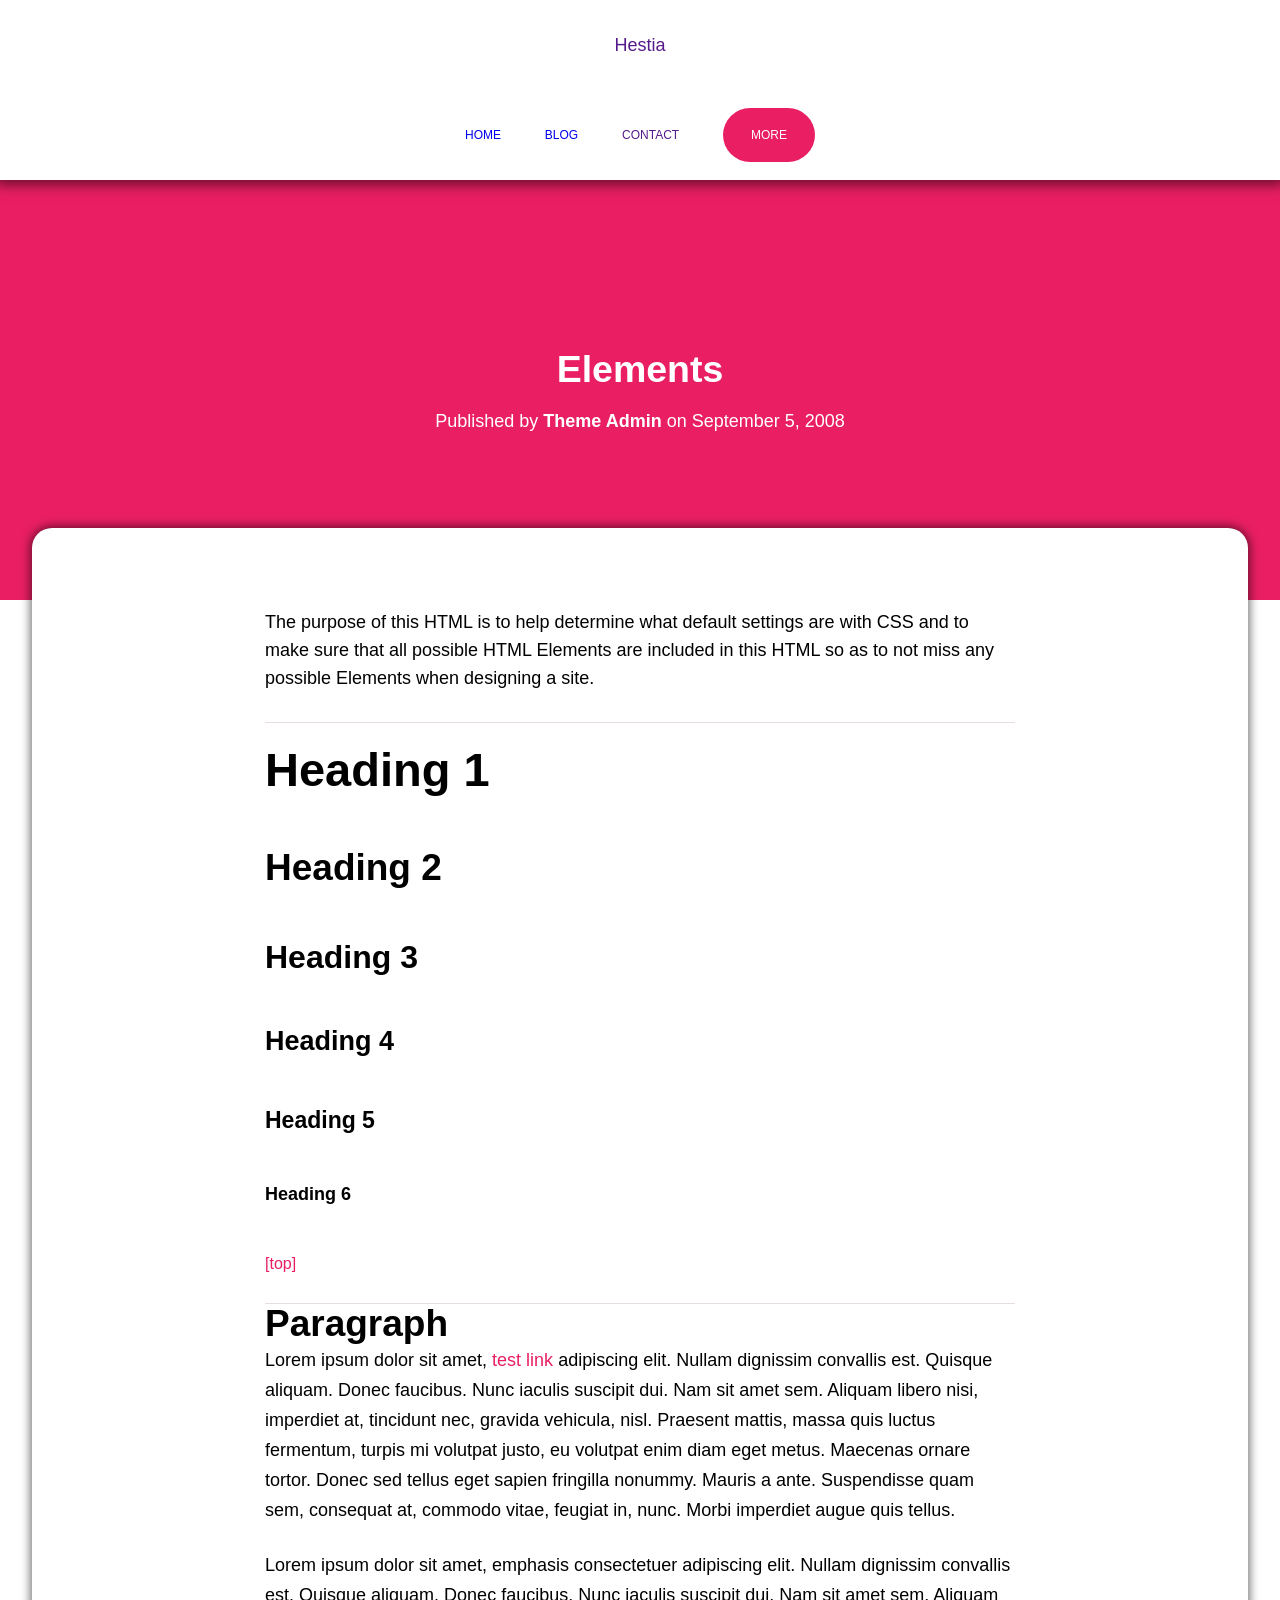
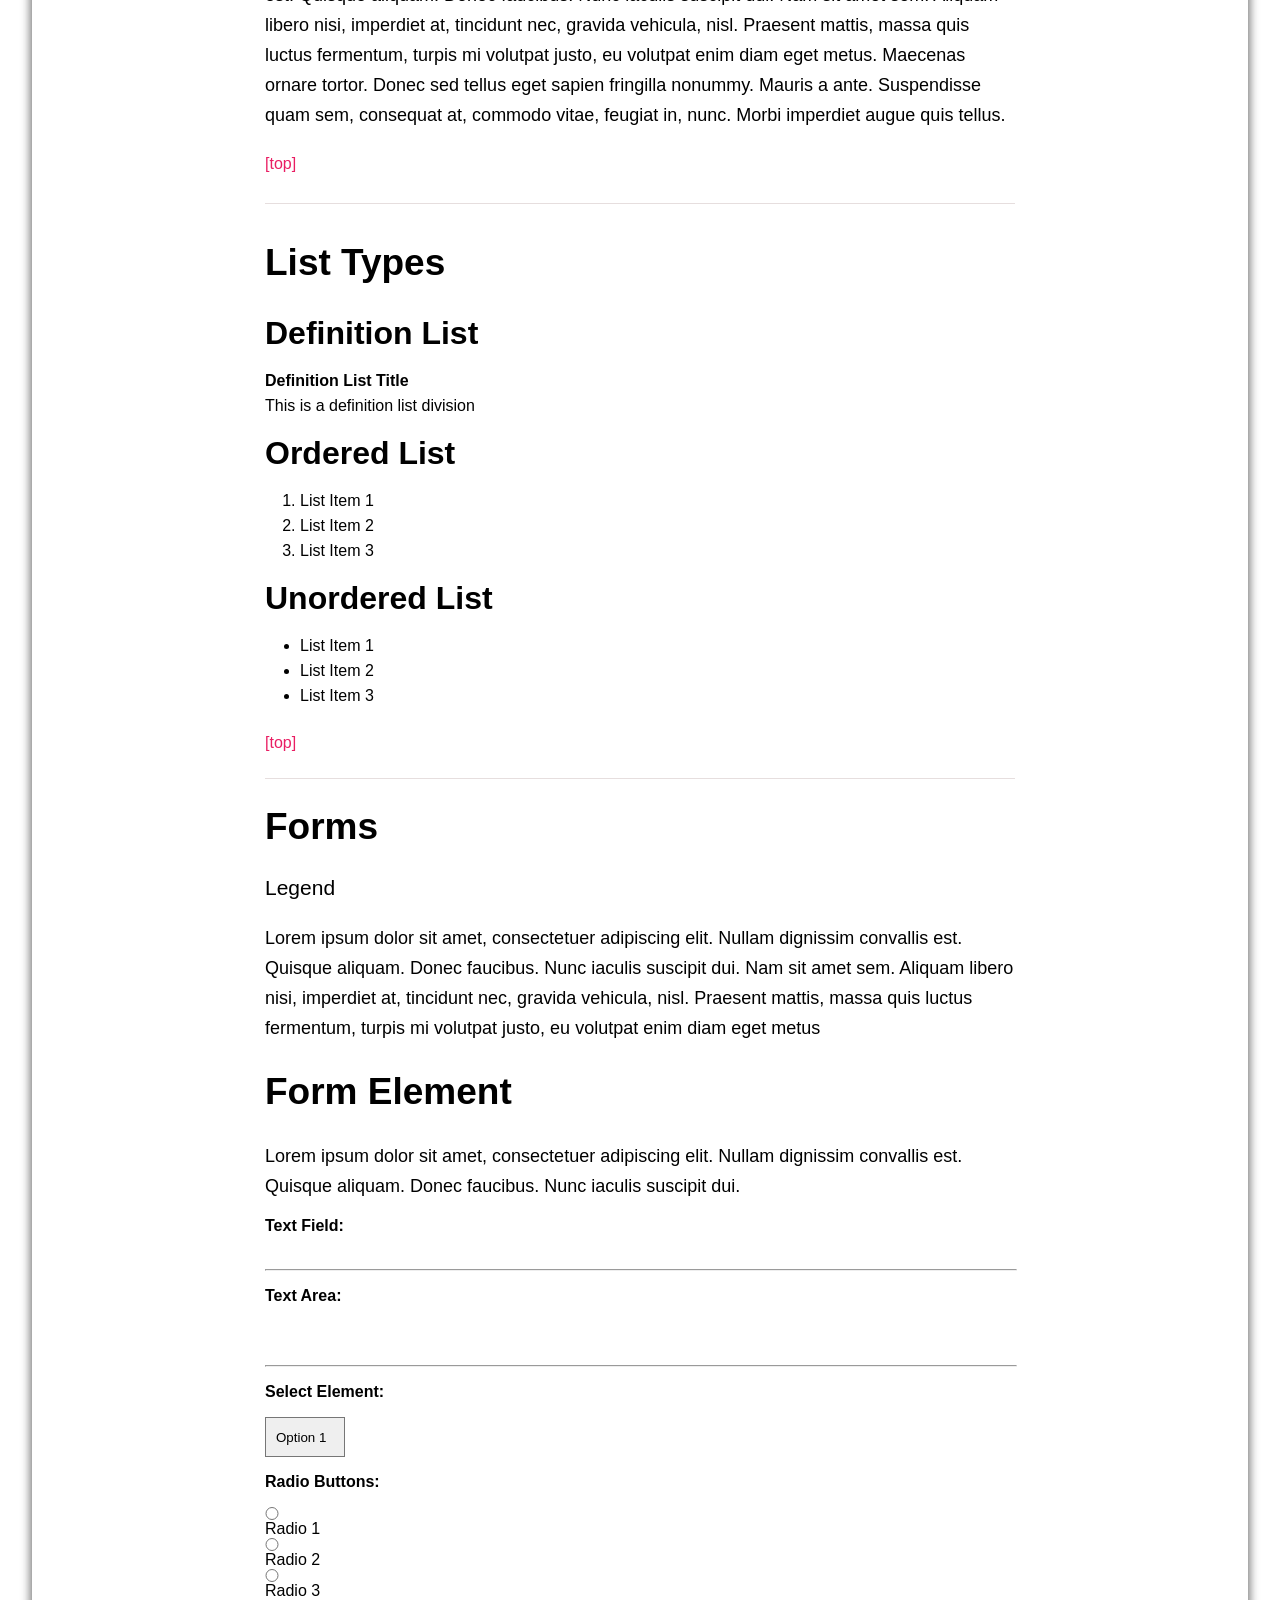
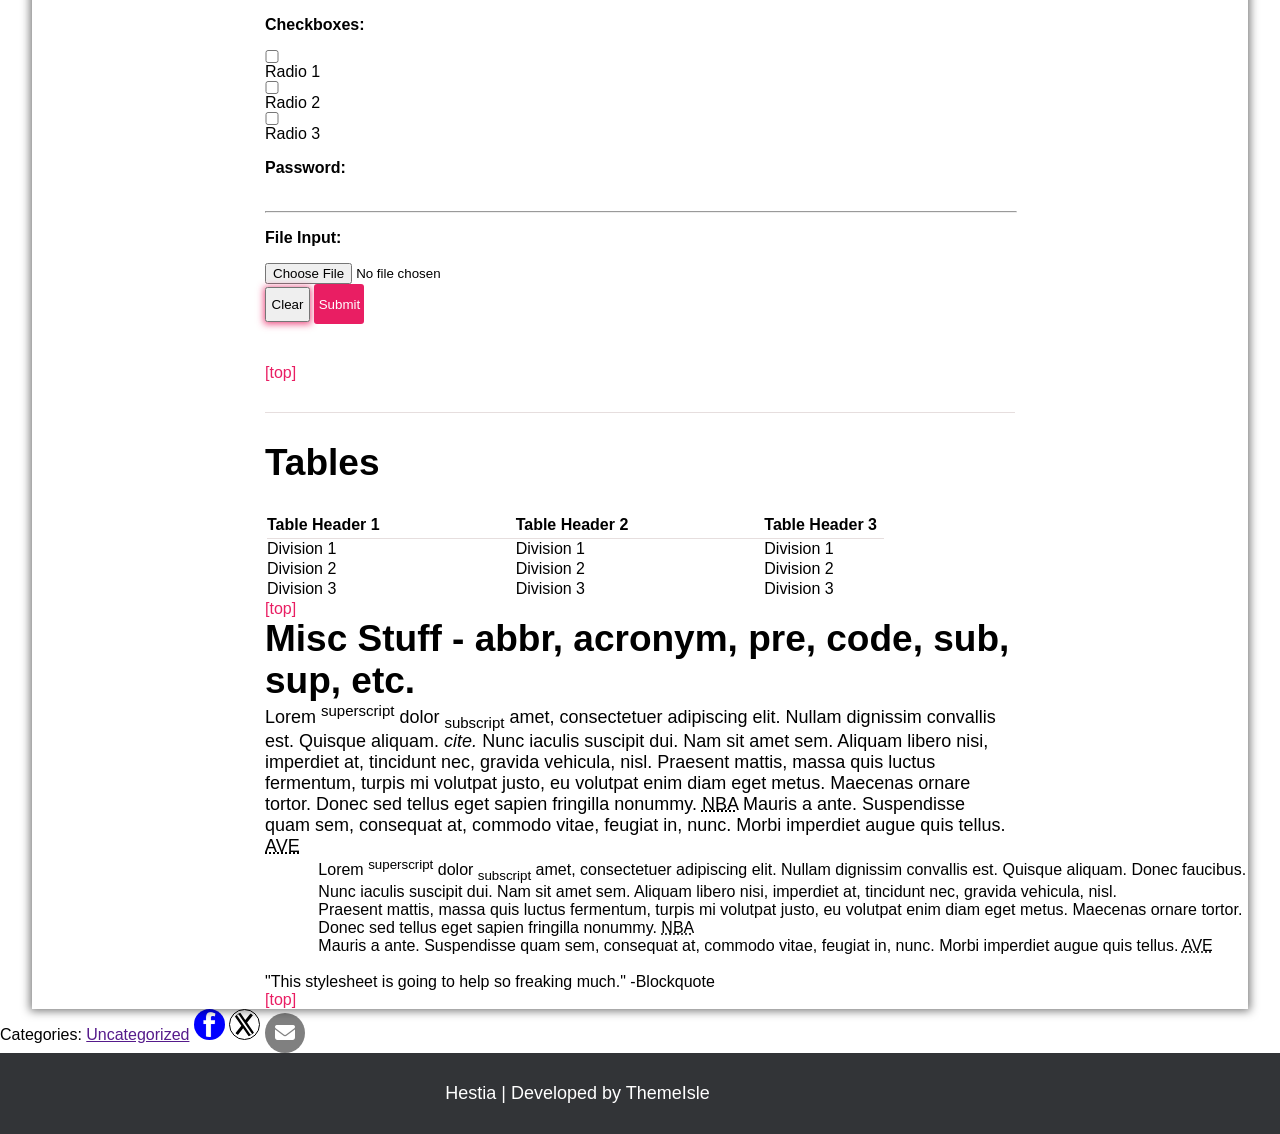
==== pages/elements.html @ bab873cd "Almost finished with last page styles" ====
<!doctype html>
<html lang="en">
  <head>
    <meta charset="UTF-8" />
    <meta name="viewport" content="width=device-width, initial-scale=1.0" />
    <title>Hestia Preview | WordPress Theme | WordPress.org</title>
    <link
      rel="stylesheet"
      href="https://cdnjs.cloudflare.com/ajax/libs/font-awesome/6.3.0/css/all.min.css"
      target="_blank"
      integrity="sha512-SzlrxWUlpfuzQ+pcUCosxcglQRNAq/DZjVsC0lE40xsADsfeQoEypE+enwcOiGjk/bSuGGKHEyjSoQ1zVisanQ=="
      crossorigin="anonymous"
      referrerpolicy="no-referrer"
    />
    <link rel="stylesheet" href="../styles/elements/elements.css" />
  </head>
  <body>
    <header>
      <nav>
        <div class="left-nav-wrapper">
          <a href="">Hestia</a>
        </div>
        <div class="right-nav-wrapper">
          <a href="../index.html">Home</a>
          <a class="blog-button" href="./blog.html">Blog</a>
          <a href="">Contact</a>
          <a class="more" href="">More</a>
        </div>
      </nav>
    </header>

    <main>
      <section class="hero-container">
        <h1>Elements</h1>
        <p>Published by <span>Theme Admin</span> on September 5, 2008</p>
      </section>

      <section class="information-container">
        <section class="description-wrapper">
          <p>
            The purpose of this HTML is to help determine what default settings
            are with CSS and to make sure that all possible HTML Elements are
            included in this HTML so as to not miss any possible Elements when
            designing a site.
          </p>
        </section>

        <section class="headings-wrapper">
          <h1>Heading 1</h1>
          <h2>Heading 2</h2>
          <h3>Heading 3</h3>
          <h4>Heading 4</h4>
          <h5>Heading 5</h5>
          <h6>Heading 6</h6>
          <a href="">[top]</a>
        </section>

        <section class="paragraph-wrapper">
          <h2>Paragraph</h2>
          <p>
            Lorem ipsum dolor sit amet, <a href="">test link</a> adipiscing
            elit. Nullam dignissim convallis est. Quisque aliquam. Donec
            faucibus. Nunc iaculis suscipit dui. Nam sit amet sem. Aliquam
            libero nisi, imperdiet at, tincidunt nec, gravida vehicula, nisl.
            Praesent mattis, massa quis luctus fermentum, turpis mi volutpat
            justo, eu volutpat enim diam eget metus. Maecenas ornare tortor.
            Donec sed tellus eget sapien fringilla nonummy. Mauris a ante.
            Suspendisse quam sem, consequat at, commodo vitae, feugiat in, nunc.
            Morbi imperdiet augue quis tellus.
          </p>
          <p>
            Lorem ipsum dolor sit amet, emphasis consectetuer adipiscing elit.
            Nullam dignissim convallis est. Quisque aliquam. Donec faucibus.
            Nunc iaculis suscipit dui. Nam sit amet sem. Aliquam libero nisi,
            imperdiet at, tincidunt nec, gravida vehicula, nisl. Praesent
            mattis, massa quis luctus fermentum, turpis mi volutpat justo, eu
            volutpat enim diam eget metus. Maecenas ornare tortor. Donec sed
            tellus eget sapien fringilla nonummy. Mauris a ante. Suspendisse
            quam sem, consequat at, commodo vitae, feugiat in, nunc. Morbi
            imperdiet augue quis tellus.
          </p>
          <a href="">[top]</a>
        </section>

        <section class="list-types-wrapper">
          <h2>List Types</h2>
          <h3>Definition List</h3>
          <dl>
            <dt>Definition List Title</dt>
            <dd>This is a definition list division</dd>
          </dl>
          <h3>Ordered List</h3>
          <ol>
            <li>List Item 1</li>
            <li>List Item 2</li>
            <li>List Item 3</li>
          </ol>
          <h3>Unordered List</h3>
          <ul>
            <li>List Item 1</li>
            <li>List Item 2</li>
            <li>List Item 3</li>
          </ul>
          <a href="">[top]</a>
        </section>

        <section class="forms-wrapper">
          <h2>Forms</h2>
          <legend>Legend</legend>
          <p>
            Lorem ipsum dolor sit amet, consectetuer adipiscing elit. Nullam
            dignissim convallis est. Quisque aliquam. Donec faucibus. Nunc
            iaculis suscipit dui. Nam sit amet sem. Aliquam libero nisi,
            imperdiet at, tincidunt nec, gravida vehicula, nisl. Praesent
            mattis, massa quis luctus fermentum, turpis mi volutpat justo, eu
            volutpat enim diam eget metus
          </p>
          <form action="">
            <h2>Form Element</h2>
            <p>
              Lorem ipsum dolor sit amet, consectetuer adipiscing elit. Nullam
              dignissim convallis est. Quisque aliquam. Donec faucibus. Nunc
              iaculis suscipit dui.
            </p>
            <label class="labels" for="text-field">Text Field:</label>
            <input type="text" name="text-field" id="text-field" />
            <hr />
            <label class="labels" for="text-area">Text Area:</label>
            <textarea name="text-area" id="text-area"></textarea>
            <hr />
            <label class="labels" for="select-element">Select Element:</label>
            <select name="select-element" id="select-element">
              <optgroup label="Option Group 1">
                <option value="">Option 1</option>
                <option value="">Option 2</option>
                <option value="">Option 3</option>
              </optgroup>
              <optgroup label="Option Group 2">
                <option value="">Option 1</option>
                <option value="">Option 2</option>
                <option value="">Option 3</option>
              </optgroup>
            </select>

            <label class="labels" for="radio">Radio Buttons:</label>
            <input type="radio" name="radio" id="radio-1" />
            Radio 1
            <input type="radio" name="radio" id="radio-2" />
            Radio 2
            <input type="radio" name="radio" id="radio-3" />
            Radio 3

            <label class="labels" for="check-boxes">Checkboxes:</label>
            <input type="checkbox" name="checkbox-1" id="check-boxes" />
            Radio 1
            <input type="checkbox" name="checkbox-2" id="check-boxes" />
            Radio 2
            <input type="checkbox" name="checkbox-3" id="check-boxes" />
            Radio 3

            <label class="labels" for="password">Password:</label>
            <input type="password" name="password" id="password" />
            <hr />

            <label class="labels" for="file-input">File Input:</label>
            <input type="file" name="file-input" id="file-input" />

            <button type="reset">Clear</button>
            <button type="submit">Submit</button>
          </form>
          <a href="">[top]</a>
        </section>

        <section class="tables-wrapper">
          <h2>Tables</h2>
          <table>
            <thead>
              <th>Table Header 1</th>
              <th>Table Header 2</th>
              <th>Table Header 3</th>
            </thead>
            <tbody>
              <tr>
                <td>Division 1</td>
                <td>Division 1</td>
                <td>Division 1</td>
              </tr>
              <tr>
                <td>Division 2</td>
                <td>Division 2</td>
                <td>Division 2</td>
              </tr>
              <tr>
                <td>Division 3</td>
                <td>Division 3</td>
                <td>Division 3</td>
              </tr>
            </tbody>
          </table>
          <a href="">[top]</a>
        </section>

        <section class="misc-wrapper">
          <h2>Misc Stuff - abbr, acronym, pre, code, sub, sup, etc.</h2>
          <p>
            Lorem <sup>superscript</sup> dolor <sub>subscript</sub> amet,
            consectetuer adipiscing elit. Nullam dignissim convallis est.
            Quisque aliquam. <cite>cite.</cite> Nunc iaculis suscipit dui. Nam
            sit amet sem. Aliquam libero nisi, imperdiet at, tincidunt nec,
            gravida vehicula, nisl. Praesent mattis, massa quis luctus
            fermentum, turpis mi volutpat justo, eu volutpat enim diam eget
            metus. Maecenas ornare tortor. Donec sed tellus eget sapien
            fringilla nonummy. <abbr title="">NBA</abbr> Mauris a ante.
            Suspendisse quam sem, consequat at, commodo vitae, feugiat in, nunc.
            Morbi imperdiet augue quis tellus. <abbr title="">AVE</abbr>
          </p>
          <pre>
            Lorem <sup>superscript</sup> dolor <sub>subscript</sub> amet, consectetuer adipiscing elit. Nullam dignissim convallis est. Quisque aliquam. Donec faucibus.
            Nunc iaculis suscipit dui. Nam sit amet sem. Aliquam libero nisi, imperdiet at, tincidunt nec, gravida vehicula, nisl.
            Praesent mattis, massa quis luctus fermentum, turpis mi volutpat justo, eu volutpat enim diam eget metus. Maecenas ornare tortor.
            Donec sed tellus eget sapien fringilla nonummy. <abbr title="">NBA</abbr> 
            Mauris a ante. Suspendisse quam sem, consequat at, commodo vitae, feugiat in, nunc. Morbi imperdiet augue quis tellus. <abbr title="">AVE</abbr>        
          </pre>

          <blockquote>
            "This stylesheet is going to help so freaking much." -Blockquote
          </blockquote>

          <a href="">[top]</a>
        </section>
      </section>
    </main>

    <section class="categories-social-media-wrapper">
      Categories: <span><a href="">Uncategorized</a></span>
      <a class="facebook" href=""
        ><img src="../assets/facebook-svgrepo-com.svg" alt=""
      /></a>
      <a class="X" href=""><img src="../assets/X_logo_2023.svg" alt="" /></a>
      <a class="mail" href=""><i class="fa-solid fa-envelope"></i></a>
    </section>

    <footer>
      <p>Hestia | Developed by ThemeIsle</p>
    </footer>
  </body>
</html>
---- styles/elements/elements.css ----
p {
  font-size: 18px;
}

* {
  padding: 0;
  margin: 0;
  font-family: "Roboto", sans-serif;
}

header {
  height: 8vh;
  position: sticky;
  width: 100%;
  top: 0;
  z-index: 4;
  background-color: white;
  box-shadow: 0 0 12px 5px rgba(0, 0, 0, 0.534);
}
header nav {
  height: 100%;
  display: flex;
  justify-content: space-around;
  align-items: center;
  font-family: Arial;
}
header nav .left-nav-wrapper {
  font-size: 18px;
  height: 100%;
  width: 8%;
  color: #555555;
  display: flex;
  justify-content: center;
  align-items: center;
  flex-direction: row;
}
header nav .left-nav-wrapper a {
  text-decoration: none;
}
header nav .right-nav-wrapper {
  font-size: 12px;
  height: 100%;
  width: 20%;
  text-transform: uppercase;
  color: #555555;
  display: flex;
  justify-content: space-between;
  align-items: center;
  flex-direction: row;
}
header nav .right-nav-wrapper a {
  text-decoration: none;
}
header nav .right-nav-wrapper .more {
  background-color: #e91e63;
  color: white;
  padding: 20px 28px;
  border-radius: 30px;
}
@media (max-width: 1400px) {
  header nav .right-nav-wrapper {
    width: 350px;
  }
}
@media (max-width: 1400px) {
  header nav {
    display: flex;
    justify-content: center;
    align-items: center;
    flex-direction: row;
    flex-flow: column;
  }
}
@media (max-width: 1400px) {
  header {
    height: 20vh;
  }
}

main {
  position: relative;
  min-height: 100vh;
  display: flex;
  justify-content: center;
  align-items: center;
  flex-direction: row;
  flex-direction: column;
}
main .hero-container {
  position: relative;
  width: 100%;
  background-color: #e91e63;
  color: white;
  padding: 168px 0 168px 0;
  font-size: 25px;
  display: flex;
  justify-content: center;
  align-items: center;
  flex-direction: column;
  gap: 20px;
}
main .hero-container span {
  font-weight: 700;
}
main .information-container {
  position: relative;
  width: 95%;
  border-radius: 20px 20px 0 0;
  box-shadow: 0 0 10px 2px rgba(0, 0, 0, 0.534);
  z-index: 2;
  margin-top: -8vh;
  background-color: white;
  display: flex;
  justify-content: center;
  align-items: center;
  flex-direction: column;
}
main .information-container a {
  text-decoration: none;
}
main .information-container * {
  width: 750px;
}
main .information-container a {
  color: #e91e63;
}
main .information-container h1 {
  font-size: 47px;
  font-weight: 550;
}
main .information-container h2 {
  font-size: 37px;
  font-weight: 550;
}
main .information-container h3 {
  font-size: 32px;
  font-weight: 550;
}
main .information-container h4 {
  font-size: 27px;
  font-weight: 550;
}
main .information-container h5 {
  font-size: 23px;
  font-weight: 550;
}
main .information-container h6 {
  font-size: 18px;
  font-weight: 550;
}
main .information-container .description-wrapper {
  display: flex;
  justify-content: center;
  align-items: center;
  flex-direction: column;
  line-height: 28px;
  padding: 80px 0 20px 0;
}
main .information-container .description-wrapper::after {
  content: "";
  display: block;
  width: 100%;
  height: 0.08px;
  background-color: rgb(230, 222, 222);
  margin-top: 30px;
}
main .information-container .headings-wrapper > * {
  margin-bottom: 50px;
}
main .information-container .headings-wrapper::after {
  content: "";
  display: block;
  width: 100%;
  height: 0.08px;
  background-color: rgb(230, 222, 222);
  margin-top: 30px;
}
main .information-container .paragraph-wrapper p {
  line-height: 30px;
  margin-bottom: 25px;
}
main .information-container .paragraph-wrapper::after {
  content: "";
  display: block;
  width: 100%;
  height: 0.08px;
  background-color: rgb(230, 222, 222);
  margin-top: 30px;
}
main .information-container .list-types-wrapper {
  line-height: 70px;
}
main .information-container .list-types-wrapper h2 {
  margin-top: 25px;
}
main .information-container .list-types-wrapper dt,
main .information-container .list-types-wrapper dd {
  line-height: 25px;
}
main .information-container .list-types-wrapper dt {
  font-weight: 600;
}
main .information-container .list-types-wrapper li {
  line-height: 25px;
}
main .information-container .list-types-wrapper ol,
main .information-container .list-types-wrapper ul {
  padding-left: 35px;
}
main .information-container .list-types-wrapper::after {
  content: "";
  display: block;
  width: 100%;
  height: 0.08px;
  background-color: rgb(230, 222, 222);
  margin-top: 0;
}
main .information-container .forms-wrapper > h2 {
  margin: 28px 0;
}
main .information-container .forms-wrapper legend {
  font-size: 21px;
  margin: 23px 0;
}
main .information-container .forms-wrapper p {
  line-height: 30px;
}
main .information-container .forms-wrapper form h2 {
  margin: 28px 0;
}
main .information-container .forms-wrapper form label {
  font-weight: 550;
  line-height: 50px;
  display: block;
}
main .information-container .forms-wrapper form input,
main .information-container .forms-wrapper form textarea {
  border: none;
  outline: none;
}
main .information-container .forms-wrapper form textarea {
  height: 40px;
  max-width: 100%;
  resize: none;
}
main .information-container .forms-wrapper form select {
  display: block;
  width: 80px;
  height: 40px;
  -webkit-appearance: none;
     -moz-appearance: none;
          appearance: none;
  padding-left: 10px;
}
main .information-container .forms-wrapper form input[type=radio],
main .information-container .forms-wrapper form input[type=checkbox] {
  width: 14px;
  display: block;
}
main .information-container .forms-wrapper form button[type=reset] {
  display: inline;
  width: 45px;
  height: 35px;
  box-shadow: 0 1px 7px 1px rgba(233, 30, 98, 0.8);
}
main .information-container .forms-wrapper form button[type=submit] {
  display: inline;
  width: 50px;
  height: 40px;
  color: white;
  background-color: #e91e63;
  border: none;
  border-radius: 3px;
  margin-bottom: 40px;
}
main .information-container .forms-wrapper::after {
  content: "";
  display: block;
  width: 100%;
  height: 0.08px;
  background-color: rgb(230, 222, 222);
  margin-top: 30px;
}
main .information-container .tables-wrapper {
  margin-top: 30px;
}
main .information-container .tables-wrapper table {
  margin-top: 30px;
}
main .information-container .tables-wrapper table thead th {
  text-align: left;
}
main .information-container .tables-wrapper table thead::after {
  content: "";
  display: block;
  width: 100%;
  height: 0.08px;
  background-color: rgb(230, 222, 222);
  margin-top: 2px;
  width: 250%;
}
main .information-container .tables-wrapper table tbody tr {
  margin: 20px 0;
}
main .information-container .tables-wrapper table tbody tr::after {
  content: "";
  display: block;
  width: 100%;
  height: 0.08px;
  background-color: rgb(230, 222, 222);
  margin-top: 2px;
  width: 250%;
  height: 0.1px;
}

.categories-social-media-wrapper .facebook img {
  background-color: blue;
  z-index: 3;
  width: 25px;
  height: 25px;
  padding: 3px;
  border-radius: 20px;
}
.categories-social-media-wrapper .X img {
  color: white;
  width: 25px;
  height: 25px;
  border: 1px solid black;
  padding: 2px;
  border-radius: 20px;
}
.categories-social-media-wrapper .mail i {
  color: white;
  background-color: gray;
  font-size: 20px;
  padding: 10px;
  border-radius: 20px;
}

footer {
  position: relative;
  color: white;
  padding: 50px 0 30px 0;
  background-color: #323437;
  text-align: right;
  width: 100%;
  font-size: 14px;
}
footer p {
  padding-right: 125px;
}
@media (max-width: 1364px) {
  footer {
    text-align: center;
    padding: 30px 0;
  }
}/*# sourceMappingURL=elements.css.map */
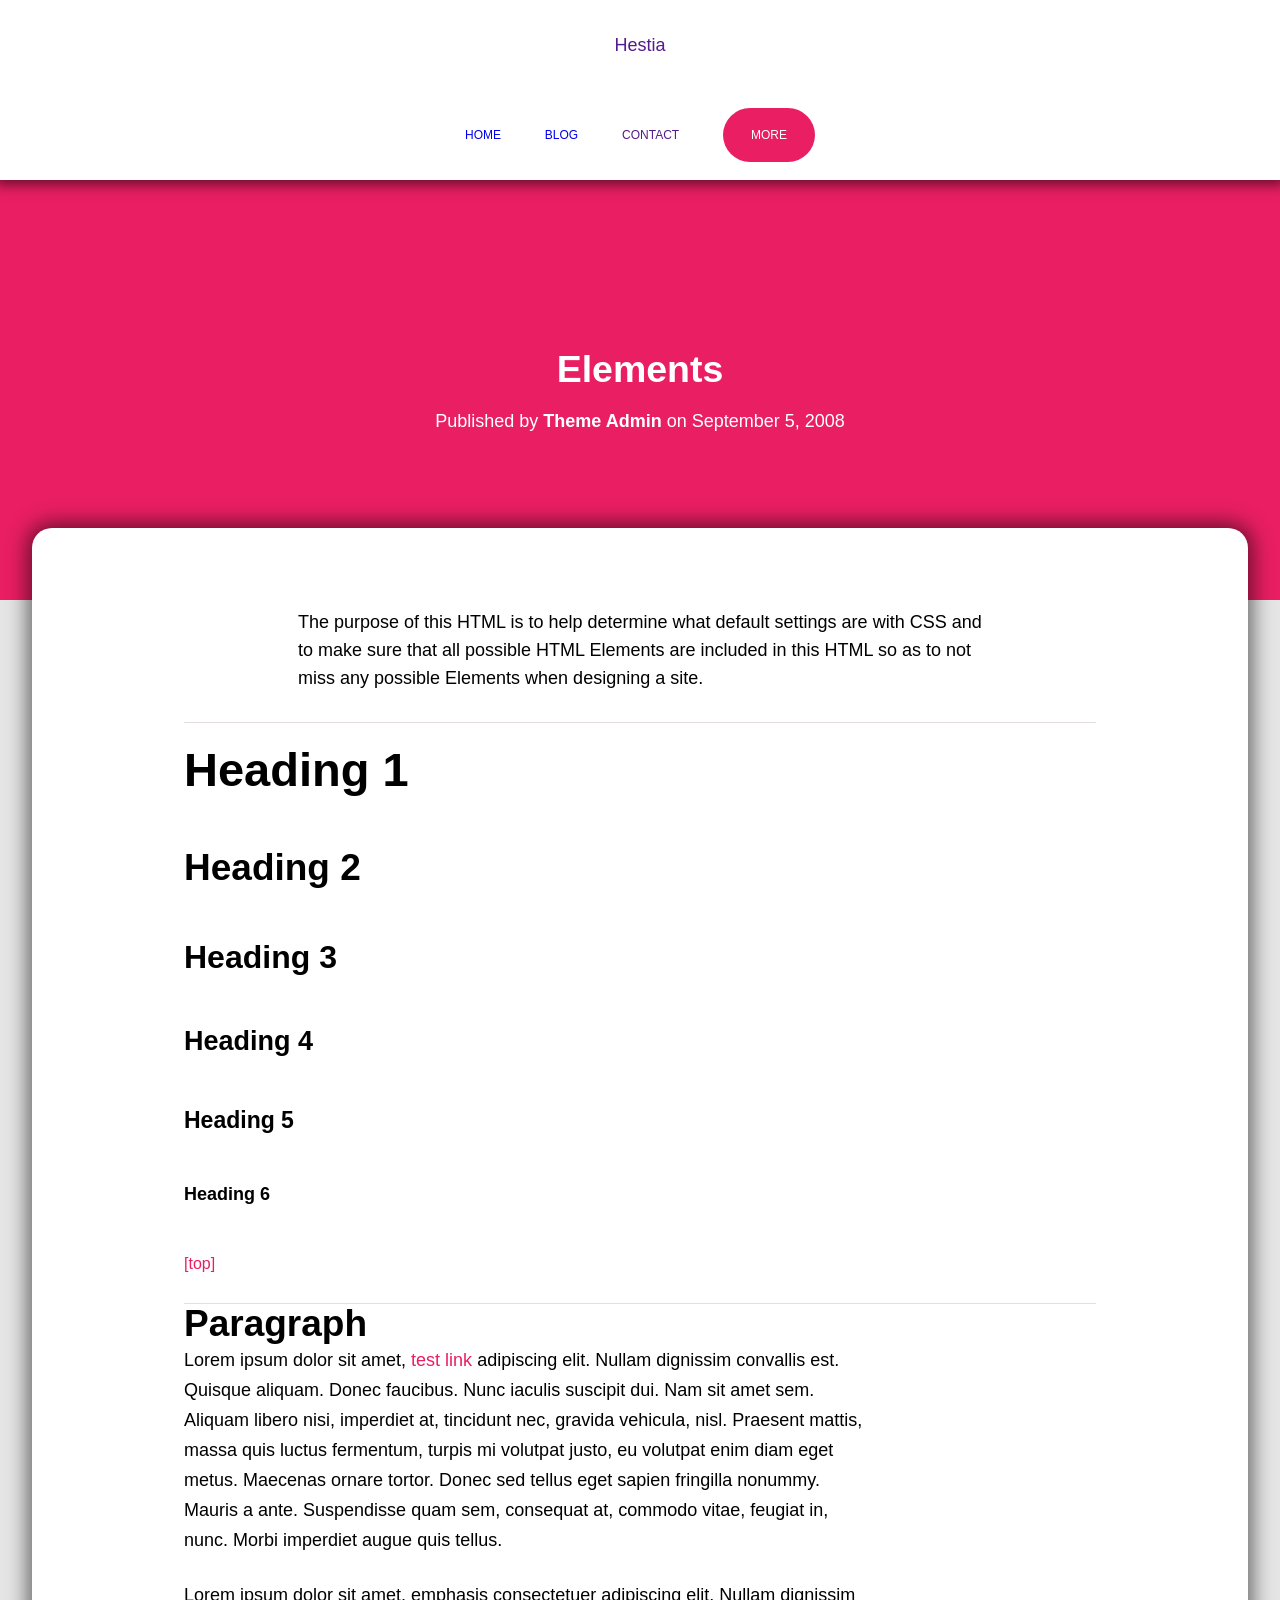
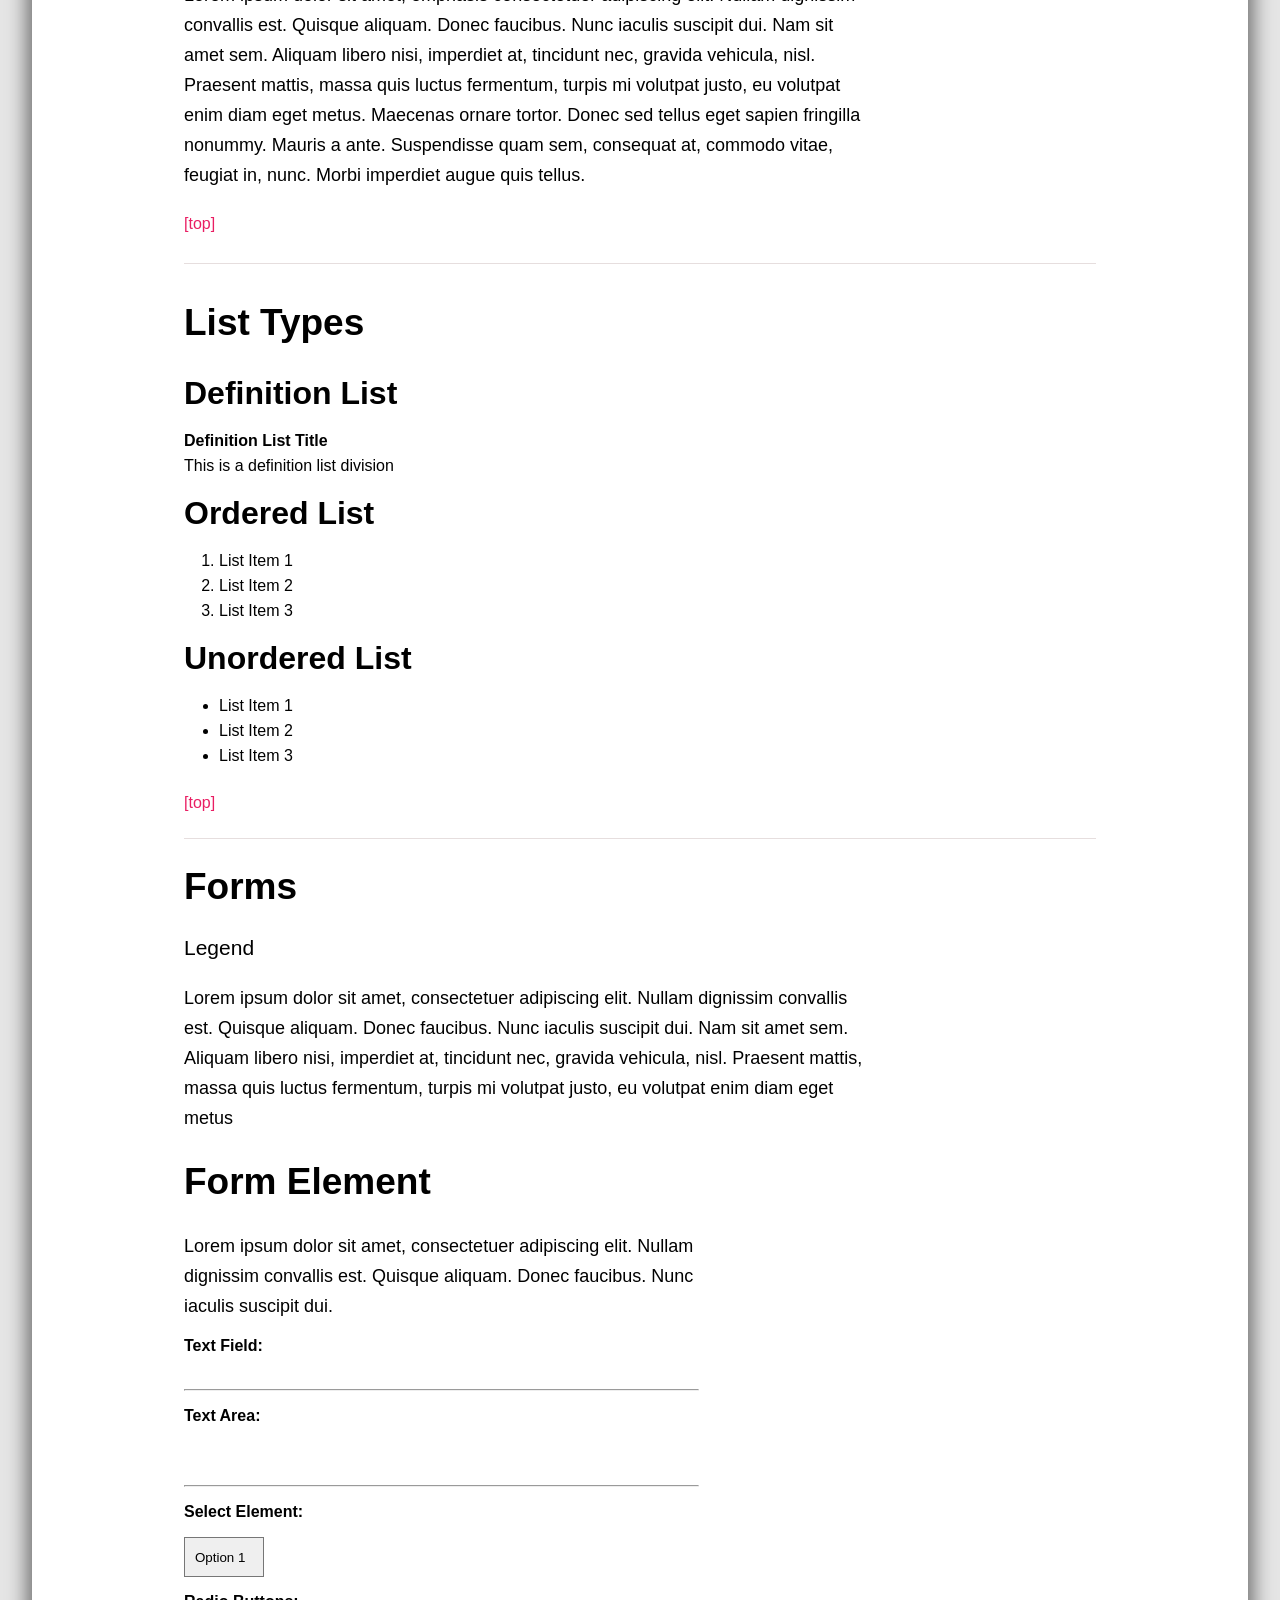
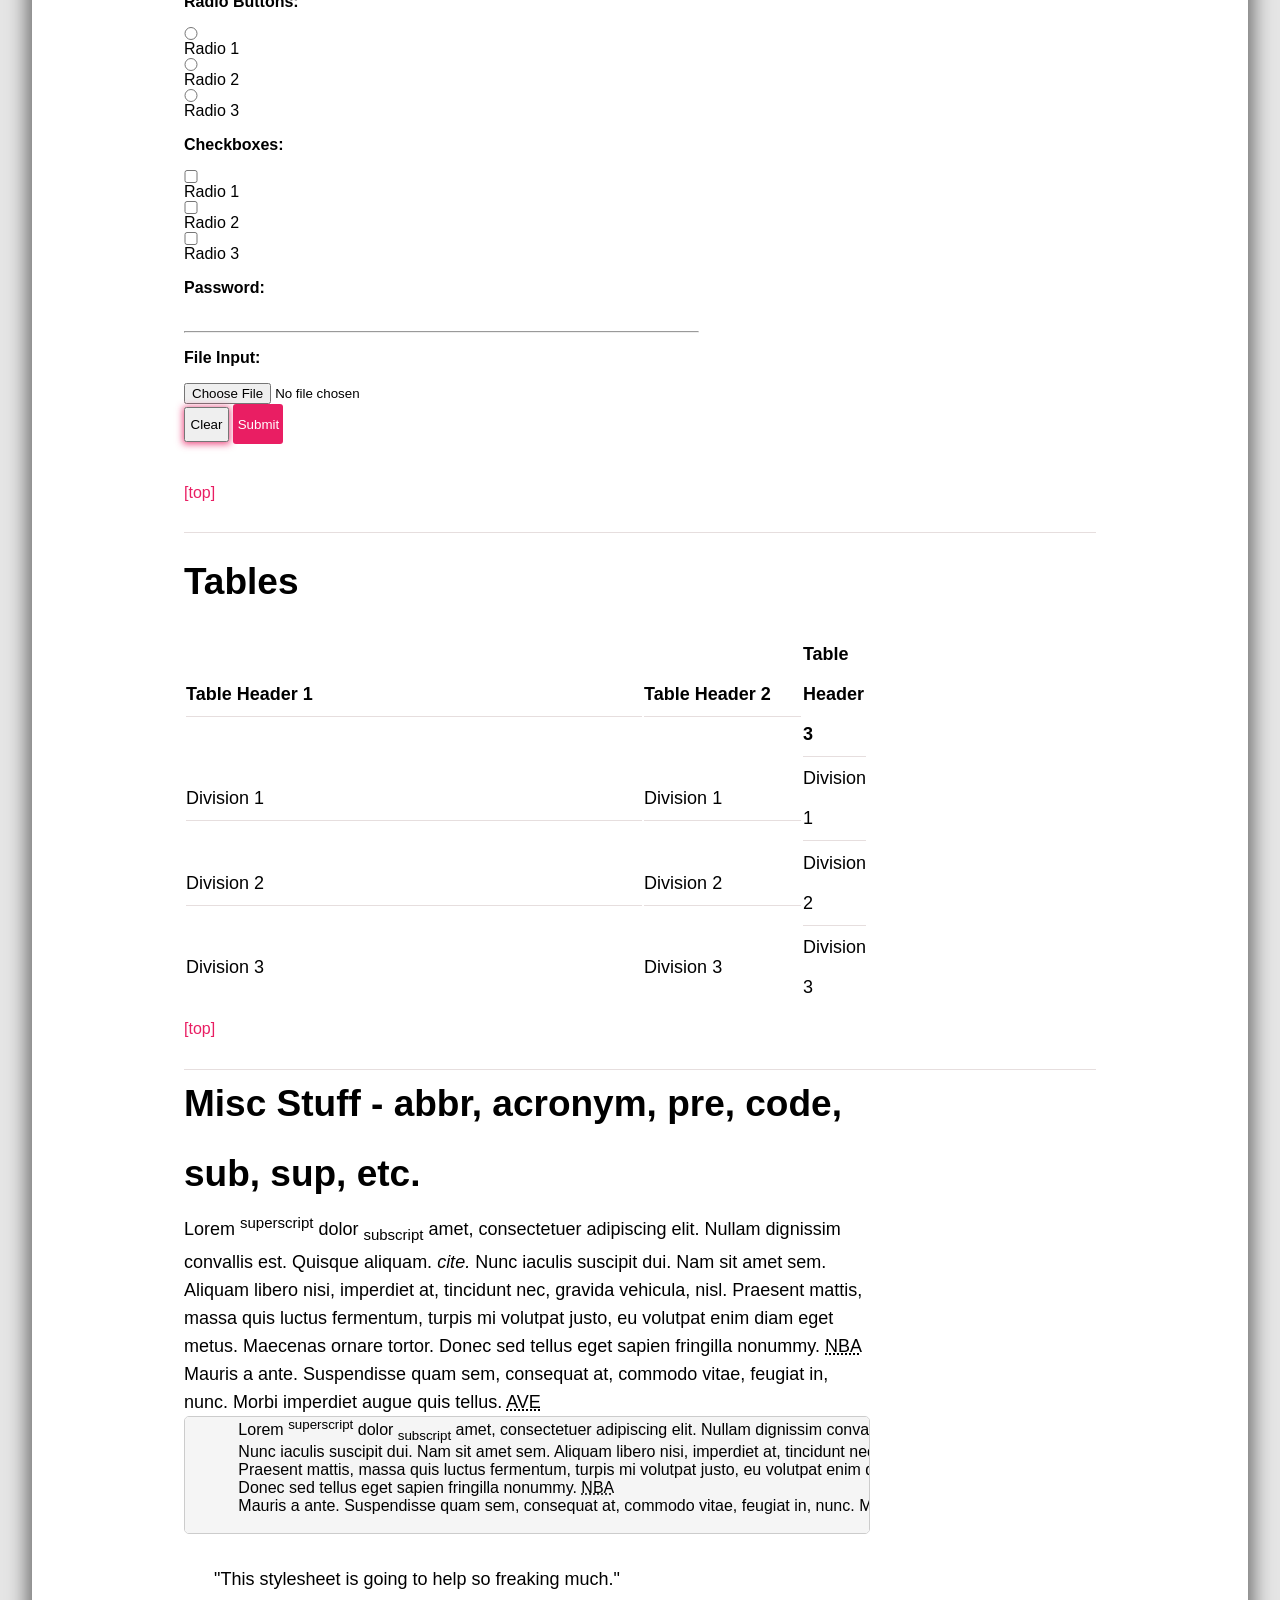
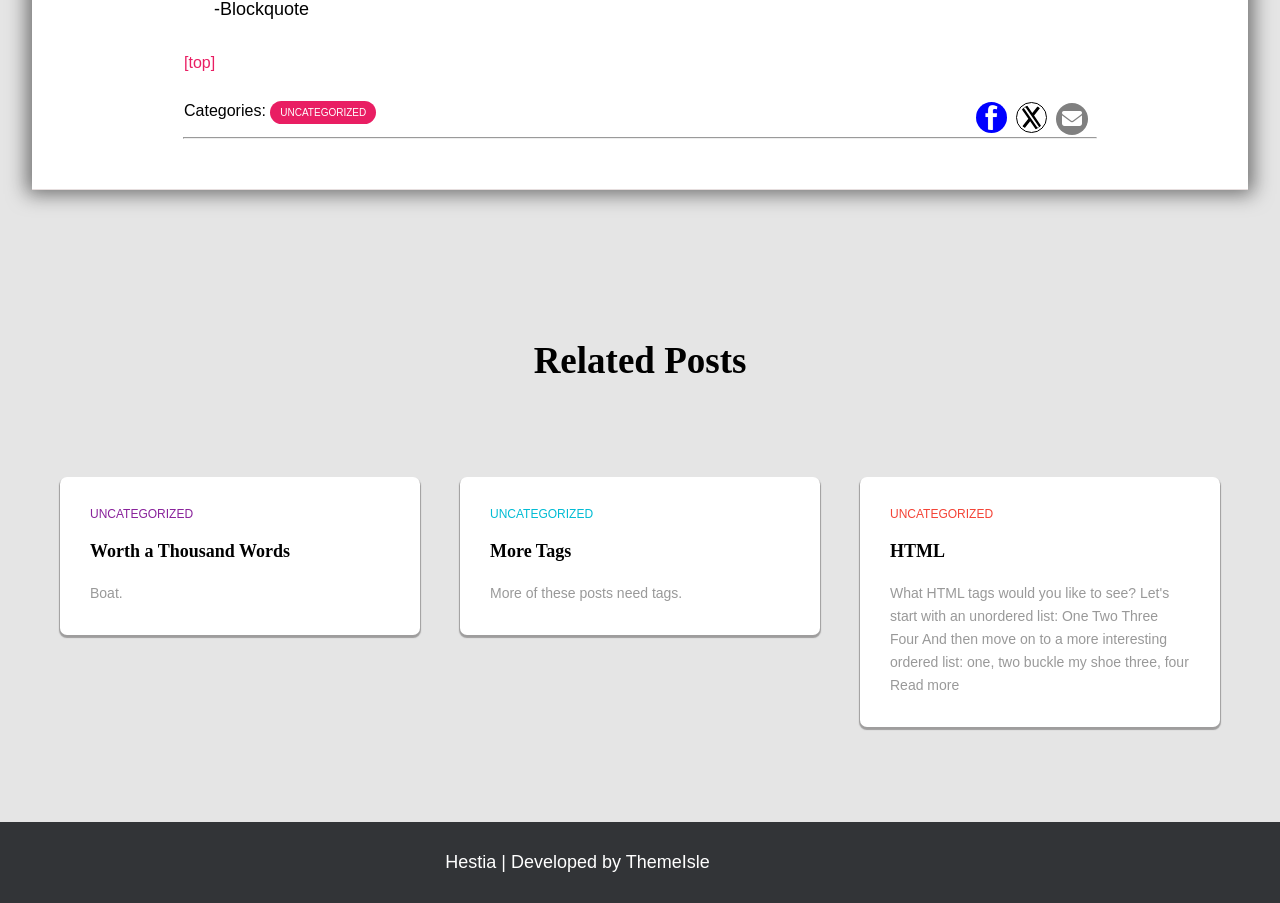
==== commit 87eeae9b: "Finished styling last page to the best of my ability" ====
--- a/pages/elements.html
+++ b/pages/elements.html
@@ -30,7 +30,7 @@
     </header>
 
     <main>
-      <section class="hero-container">
+      <section class="hero-container" id="hero-container">
         <h1>Elements</h1>
         <p>Published by <span>Theme Admin</span> on September 5, 2008</p>
       </section>
@@ -52,7 +52,7 @@
           <h4>Heading 4</h4>
           <h5>Heading 5</h5>
           <h6>Heading 6</h6>
-          <a href="">[top]</a>
+          <a href="#hero-container">[top]</a>
         </section>
 
         <section class="paragraph-wrapper">
@@ -79,7 +79,7 @@
             quam sem, consequat at, commodo vitae, feugiat in, nunc. Morbi
             imperdiet augue quis tellus.
           </p>
-          <a href="">[top]</a>
+          <a href="#hero-container">[top]</a>
         </section>
 
         <section class="list-types-wrapper">
@@ -101,7 +101,7 @@
             <li>List Item 2</li>
             <li>List Item 3</li>
           </ul>
-          <a href="">[top]</a>
+          <a href="#hero-container">[top]</a>
         </section>
 
         <section class="forms-wrapper">
@@ -168,7 +168,7 @@
             <button type="reset">Clear</button>
             <button type="submit">Submit</button>
           </form>
-          <a href="">[top]</a>
+          <a href="#hero-container">[top]</a>
         </section>
 
         <section class="tables-wrapper">
@@ -180,12 +180,12 @@
               <th>Table Header 3</th>
             </thead>
             <tbody>
-              <tr>
+              <tr class="row">
                 <td>Division 1</td>
                 <td>Division 1</td>
                 <td>Division 1</td>
               </tr>
-              <tr>
+              <tr class="row">
                 <td>Division 2</td>
                 <td>Division 2</td>
                 <td>Division 2</td>
@@ -197,7 +197,7 @@
               </tr>
             </tbody>
           </table>
-          <a href="">[top]</a>
+          <a href="#hero-container">[top]</a>
         </section>
 
         <section class="misc-wrapper">
@@ -223,22 +223,55 @@
           </pre>
 
           <blockquote>
-            "This stylesheet is going to help so freaking much." -Blockquote
+            "This stylesheet is going to help so freaking much."<br />
+            -Blockquote
           </blockquote>
 
-          <a href="">[top]</a>
-        </section>
+          <a href="#hero-container">[top]</a>
+        </section>
+
+        <section class="categories-social-media-wrapper">
+          <div class="left-section-wrapper">
+            Categories: <a href="">Uncategorized</a>
+          </div>
+          <div class="right-section-wrapper">
+            <a class="facebook" href=""
+              ><img src="../assets/facebook-svgrepo-com.svg" alt=""
+            /></a>
+            <a class="X" href=""
+              ><img src="../assets/X_logo_2023.svg" alt=""
+            /></a>
+            <a class="mail" href=""><i class="fa-solid fa-envelope"></i></a>
+          </div>
+        </section>
+        <hr />
       </section>
     </main>
 
-    <section class="categories-social-media-wrapper">
-      Categories: <span><a href="">Uncategorized</a></span>
-      <a class="facebook" href=""
-        ><img src="../assets/facebook-svgrepo-com.svg" alt=""
-      /></a>
-      <a class="X" href=""><img src="../assets/X_logo_2023.svg" alt="" /></a>
-      <a class="mail" href=""><i class="fa-solid fa-envelope"></i></a>
-    </section>
+    <div class="related-posts-container">
+      <h2>Related Posts</h2>
+      <div class="content-wrapper">
+        <div class="thousand-words-wrapper posts">
+          <a href="">Uncategorized</a>
+          <h3>Worth a Thousand Words</h3>
+          <p>Boat.</p>
+        </div>
+        <div class="more-tags-wrapper posts">
+          <a href="">Uncategorized</a>
+          <h3>More Tags</h3>
+          <p>More of these posts need tags.</p>
+        </div>
+        <div class="html-wrapper posts">
+          <a href="">Uncategorized</a>
+          <h3>HTML</h3>
+          <p>
+            What HTML tags would you like to see? Let's start with an unordered
+            list: One Two Three Four And then move on to a more interesting
+            ordered list: one, two buckle my shoe three, four Read more
+          </p>
+        </div>
+      </div>
+    </div>
 
     <footer>
       <p>Hestia | Developed by ThemeIsle</p>
--- a/styles/elements/elements.css
+++ b/styles/elements/elements.css
@@ -1,3 +1,7 @@
+body {
+  background-color: #e5e5e5;
+}
+
 p {
   font-size: 18px;
 }
@@ -106,7 +110,7 @@
   position: relative;
   width: 95%;
   border-radius: 20px 20px 0 0;
-  box-shadow: 0 0 10px 2px rgba(0, 0, 0, 0.534);
+  box-shadow: 0 0 20px 5px rgba(0, 0, 0, 0.534);
   z-index: 2;
   margin-top: -8vh;
   background-color: white;
@@ -257,6 +261,9 @@
   width: 14px;
   display: block;
 }
+main .information-container .forms-wrapper form input[type=file] {
+  display: block;
+}
 main .information-container .forms-wrapper form button[type=reset] {
   display: inline;
   width: 45px;
@@ -283,37 +290,86 @@
 }
 main .information-container .tables-wrapper {
   margin-top: 30px;
+  line-height: 40px;
 }
 main .information-container .tables-wrapper table {
   margin-top: 30px;
+  font-size: 18px;
 }
 main .information-container .tables-wrapper table thead th {
   text-align: left;
 }
-main .information-container .tables-wrapper table thead::after {
+main .information-container .tables-wrapper table thead th::after {
   content: "";
   display: block;
   width: 100%;
   height: 0.08px;
   background-color: rgb(230, 222, 222);
   margin-top: 2px;
-  width: 250%;
+  width: 100%;
 }
 main .information-container .tables-wrapper table tbody tr {
   margin: 20px 0;
 }
-main .information-container .tables-wrapper table tbody tr::after {
+main .information-container .tables-wrapper table tbody .row td::after {
   content: "";
   display: block;
   width: 100%;
   height: 0.08px;
   background-color: rgb(230, 222, 222);
   margin-top: 2px;
-  width: 250%;
-  height: 0.1px;
-}
-
-.categories-social-media-wrapper .facebook img {
+  width: 100%;
+}
+main .information-container .tables-wrapper::after {
+  content: "";
+  display: block;
+  width: 100%;
+  height: 0.08px;
+  background-color: rgb(230, 222, 222);
+  margin-top: 20px;
+}
+main .information-container .misc-wrapper h2 {
+  line-height: 70px;
+}
+main .information-container .misc-wrapper p {
+  line-height: 28px;
+}
+main .information-container .misc-wrapper pre {
+  overflow-x: auto;
+  background-color: #f5f5f5;
+  border-radius: 5px;
+  border: 1px solid #ccc;
+}
+main .information-container .misc-wrapper blockquote {
+  font-size: 18px;
+  padding: 30px;
+  line-height: 30px;
+}
+main .information-container .categories-social-media-wrapper {
+  display: flex;
+  justify-content: space-between;
+  margin-top: 30px;
+}
+main .information-container .categories-social-media-wrapper .left-section-wrapper {
+  display: inline;
+}
+main .information-container .categories-social-media-wrapper .left-section-wrapper a {
+  color: white;
+  font-size: 10px;
+  text-transform: uppercase;
+  padding: 6px 10px;
+  background-color: #e91e63;
+  border-radius: 20px;
+}
+main .information-container .categories-social-media-wrapper .right-section-wrapper {
+  display: flex;
+  justify-content: flex-end;
+  align-items: center;
+}
+main .information-container .categories-social-media-wrapper .right-section-wrapper a {
+  width: 40px;
+}
+main .information-container .categories-social-media-wrapper .right-section-wrapper .facebook img {
   background-color: blue;
   z-index: 3;
   width: 25px;
@@ -321,7 +377,7 @@
   padding: 3px;
   border-radius: 20px;
 }
-.categories-social-media-wrapper .X img {
+main .information-container .categories-social-media-wrapper .right-section-wrapper .X img {
   color: white;
   width: 25px;
   height: 25px;
@@ -329,12 +385,77 @@
   padding: 2px;
   border-radius: 20px;
 }
-.categories-social-media-wrapper .mail i {
+main .information-container .categories-social-media-wrapper .right-section-wrapper .mail i {
   color: white;
   background-color: gray;
   font-size: 20px;
-  padding: 10px;
+  padding: 6px;
   border-radius: 20px;
+  width: 20px;
+}
+main .information-container::after {
+  content: "";
+  display: block;
+  width: 100%;
+  height: 0.08px;
+  background-color: rgb(230, 222, 222);
+  margin-top: 50px;
+}
+@media (max-width: 1330px) {
+  main .information-container * {
+    width: 75%;
+  }
+}
+
+.related-posts-container h2 {
+  margin-top: 150px;
+  text-align: center;
+  font-family: "Roboto Slab";
+  font-size: 37px;
+}
+.related-posts-container .content-wrapper {
+  display: flex;
+  justify-content: center;
+  align-items: flex-start;
+  flex-direction: row;
+}
+.related-posts-container .content-wrapper .posts {
+  background-color: white;
+  width: 300px;
+  height: auto;
+  margin: 95px 20px;
+  padding: 30px;
+  border-radius: 7px;
+  box-shadow: 0 2px 1px 1px rgba(95, 94, 94, 0.534);
+  display: flex;
+  justify-content: center;
+  align-items: flex-start;
+  flex-direction: column;
+}
+.related-posts-container .content-wrapper .posts a {
+  font-size: 12px;
+  text-transform: uppercase;
+  text-decoration: none;
+}
+.related-posts-container .content-wrapper .posts h3 {
+  font-family: "Roboto Slab";
+  font-size: 18px;
+  padding: 20px 0;
+}
+.related-posts-container .content-wrapper .posts p {
+  font-size: 14px;
+  color: #999999;
+  font-family: Arial;
+  line-height: 23px;
+}
+.related-posts-container .content-wrapper .thousand-words-wrapper a {
+  color: #89229b;
+}
+.related-posts-container .content-wrapper .more-tags-wrapper a {
+  color: #00bcd4;
+}
+.related-posts-container .content-wrapper .html-wrapper a {
+  color: #f44336;
 }
 
 footer {
